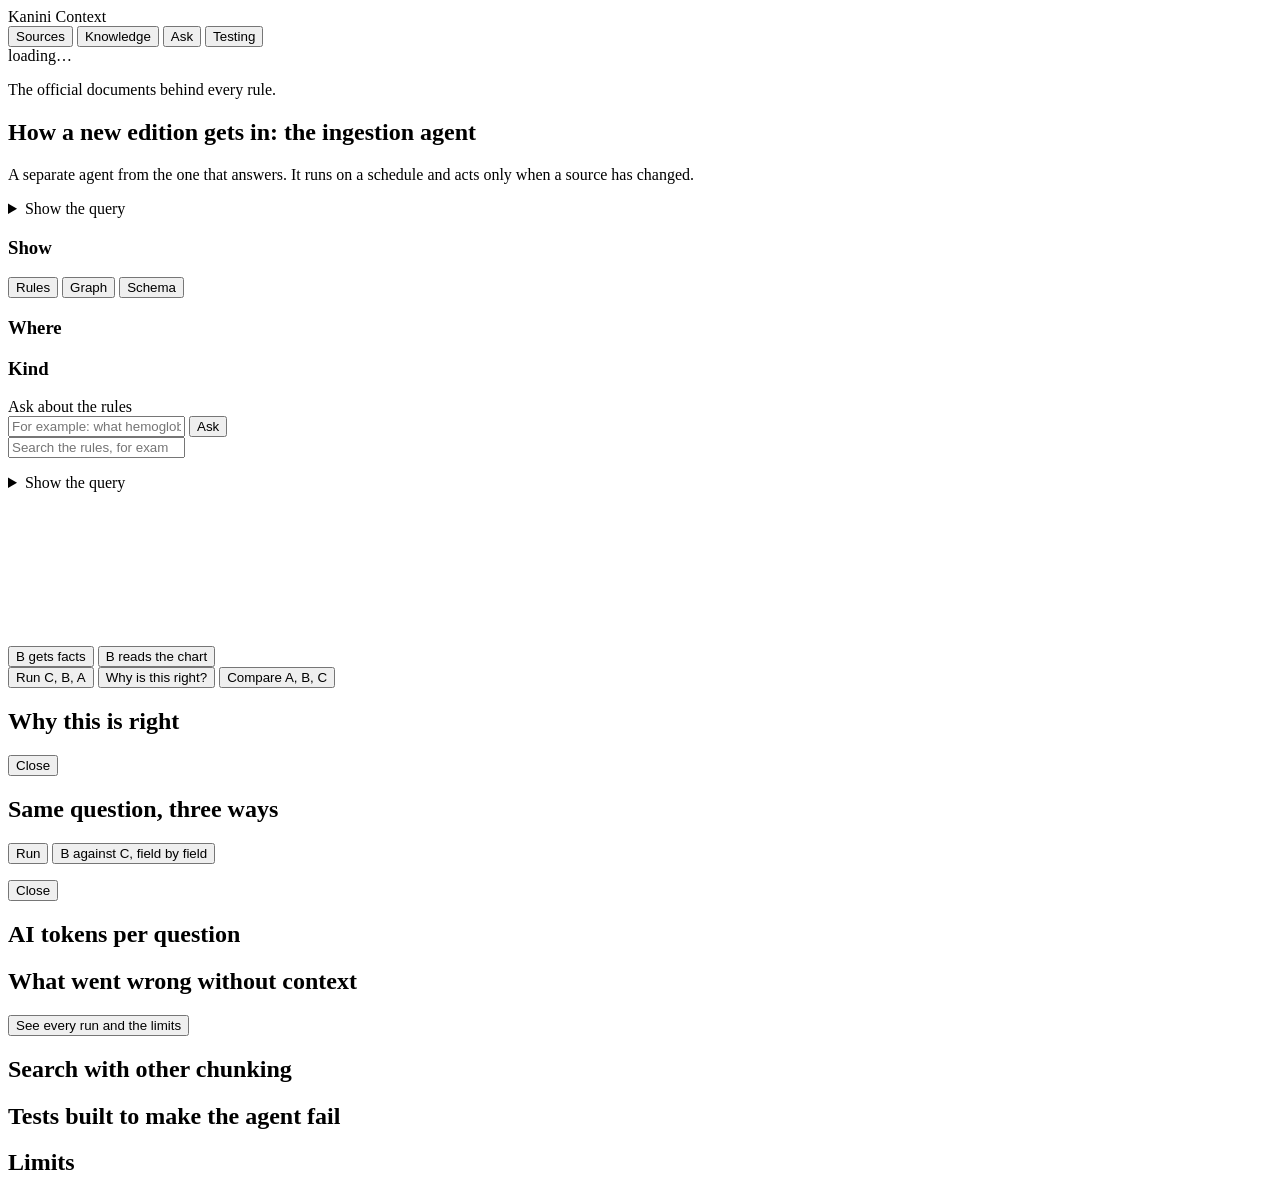
==== propel/dashboard/static/index.html @ 58a57e2c "Phase 2: raw chart mode, no-code fix, two reviewers, Ask about this rule; E1/E2 ready to run - Patie" ====
<!doctype html>
<html lang="en">
<head>
<meta charset="utf-8">
<meta name="viewport" content="width=device-width, initial-scale=1">
<title>Kanini Context · Dashboard</title>
<link rel="stylesheet" href="/static/app.css">
</head>
<body>
<div id="sky" aria-hidden="true"></div>
<div class="app">
  <header class="top">
    <div class="brand"><span class="logo" aria-hidden="true"></span><span class="name">Kanini Context</span></div>
    <nav class="pages" id="pages" aria-label="Pages">
      <button type="button" data-page="sources" aria-current="false">Sources</button>
      <button type="button" data-page="knowledge" aria-current="false">Knowledge</button>
      <button type="button" data-page="ask" aria-current="page">Ask</button>
      <button type="button" data-page="testing" aria-current="false">Testing</button>
    </nav>
    <div class="status" id="status">loading…</div>
  </header>

  <!-- Sources -->
  <section class="page scroll hidden" id="page-sources" aria-label="Sources">
    <p class="lede" id="src-lede">The official documents behind every rule.</p>
    <div class="groups" id="src-groups"></div>
    <div class="panel hidden" id="src-docs"></div>
    <div class="panel pipe">
      <h2>How a new edition gets in: the ingestion agent</h2>
      <p class="sub">A separate agent from the one that answers. It runs on a schedule and acts only when a source has changed.</p>
      <div class="arch" id="src-flow" role="img" aria-label="The ingestion agent, step by step"></div>
      <div class="qa" id="src-qa"></div>
    </div>
    <p class="cover" id="src-cover"></p>
    <details class="sql"><summary>Show the query</summary><pre id="src-sql"></pre></details>
  </section>

  <!-- Knowledge -->
  <section class="page hidden" id="page-knowledge" aria-label="Knowledge">
    <aside class="panel filters" aria-label="Filters">
      <div><h3>Show</h3><div class="chips" id="kn-show">
        <button type="button" data-k="rules" aria-pressed="true">Rules</button>
        <button type="button" data-k="graph" aria-pressed="false">Graph</button>
        <button type="button" data-k="schema" aria-pressed="false">Schema</button></div></div>
      <div id="kn-where-box"><h3>Where</h3><div class="chips" id="kn-where"></div></div>
      <div id="kn-kind-box"><h3>Kind</h3><div class="chips" id="kn-kind"></div></div>
    </aside>
    <div class="kn-main">
      <div class="kn-rules" id="kn-rules">
        <div class="kn-case hidden" id="kn-case"></div>
        <form class="panel kask" id="kn-ask" autocomplete="off">
          <label for="kn-q" id="kn-ask-label">Ask about the rules</label>
          <div class="kask-row"><input type="text" id="kn-q" placeholder="For example: what hemoglobin level is required?">
            <button type="submit" class="btn">Ask</button></div>
          <div class="kask-out" id="kn-answer" aria-live="polite"></div>
        </form>
        <input type="search" class="search" id="kn-search" placeholder='Search the rules, for example "eGFR" or "J0885"' aria-label="Search the rules">
        <p class="count" id="kn-count"></p>
        <div class="rulelist" id="kn-list"></div>
        <details class="sql"><summary>Show the query</summary><pre id="kn-sql"></pre></details>
      </div>
      <div class="panel kn-graph hidden" id="kn-graph"></div>
    </div>
  </section>

  <!-- Ask -->
  <section class="page" id="page-ask" aria-label="Ask">
    <nav class="cases" id="orders" aria-label="Cases"></nav>
    <div class="panel stage2">
      <div class="graph-wrap" id="ask-graph">
        <div class="graphbox" id="graphbox">
          <svg id="graph" role="img" aria-label="Knowledge graph of the release"></svg>
          <div class="tip hidden" id="tip"></div>
          <div class="legend" id="legend"></div>
        </div>
      </div>

      <section class="float answer" id="card" aria-label="The answer"></section>
      <section class="float three" id="answers" aria-label="Same question, three ways"></section>
      <section class="float detail hidden" id="detail" aria-label="Selected node"></section>

      <div class="float dock" role="toolbar" aria-label="Actions">
        <div class="seg chartmode" role="radiogroup" id="chart-mode" aria-label="What agent B is given">
          <button type="button" role="radio" aria-checked="true" data-m="facts" title="B is handed the patient's facts, ready to pass to the rules">B gets facts</button>
          <button type="button" role="radio" aria-checked="false" data-m="raw" title="B is handed the chart (labs, diagnoses, notes) and builds the facts itself">B reads the chart</button>
        </div>
        <button type="button" class="btn" id="run-race">Run C, B, A</button>
        <button type="button" class="btn ghost" id="open-why" aria-expanded="false">Why is this right?</button>
        <button type="button" class="btn ghost" id="open-cmp" aria-expanded="false">Compare A, B, C</button>
      </div>

      <section class="drawer hidden" id="why-drawer" aria-label="Why this is right">
        <div class="grip grip-v" id="why-grip" role="separator" aria-orientation="vertical" aria-label="Resize the panel: drag, or use the left and right arrow keys" tabindex="0"></div>
        <header><h2>Why this is right</h2><button type="button" class="x" data-close="why" aria-label="Close">Close</button></header>
        <div class="drawer-body" id="why"></div>
      </section>

      <section class="sheet hidden" id="cmp-sheet" aria-label="Compare A, B, C">
        <div class="grip grip-h" id="cmp-grip" role="separator" aria-orientation="horizontal" aria-label="Resize the panel: drag, or use the up and down arrow keys" tabindex="0"></div>
        <header>
          <h2>Same question, three ways</h2>
          <div class="seg" role="tablist" id="cmp-tabs">
            <button type="button" role="tab" aria-selected="true" data-t="lanes">Run</button>
            <button type="button" role="tab" aria-selected="false" data-t="match">B against C, field by field</button>
          </div>
          <ol class="trace" id="trace" aria-label="Agent steps"></ol>
          <button type="button" class="x" data-close="cmp" aria-label="Close">Close</button>
        </header>
        <div class="lanes" id="lanes"></div>
        <div class="match hidden" id="match"></div>
        <div class="log" id="log"></div>
      </section>
    </div>
  </section>

  <!-- Testing -->
  <section class="page scroll hidden" id="page-testing" aria-label="Testing">
    <div class="scores" id="t-scores"></div>
    <div class="t-row">
      <div class="panel t-bars"><h2>AI tokens per question</h2><div id="t-bars"></div></div>
      <div class="panel t-fails"><h2>What went wrong without context</h2><div id="t-fails"></div>
        <button type="button" class="more" id="t-more" aria-expanded="false">See every run and the limits</button></div>
    </div>
    <div class="t-all hidden" id="t-all">
      <div class="panel"><div class="testing" id="testing" aria-label="Every run"></div></div>
      <div class="t-row">
        <div class="panel"><h2>Search with other chunking</h2><div id="t-e1"></div></div>
        <div class="panel"><h2>Tests built to make the agent fail</h2><div id="t-e2"></div></div>
      </div>
      <div class="panel"><h2>Limits</h2><ul class="limits" id="t-limits"></ul></div>
    </div>
  </section>
</div>
<script src="/static/vendor/d3.min.js"></script>
<script src="/static/app.js"></script>
</body>
</html>
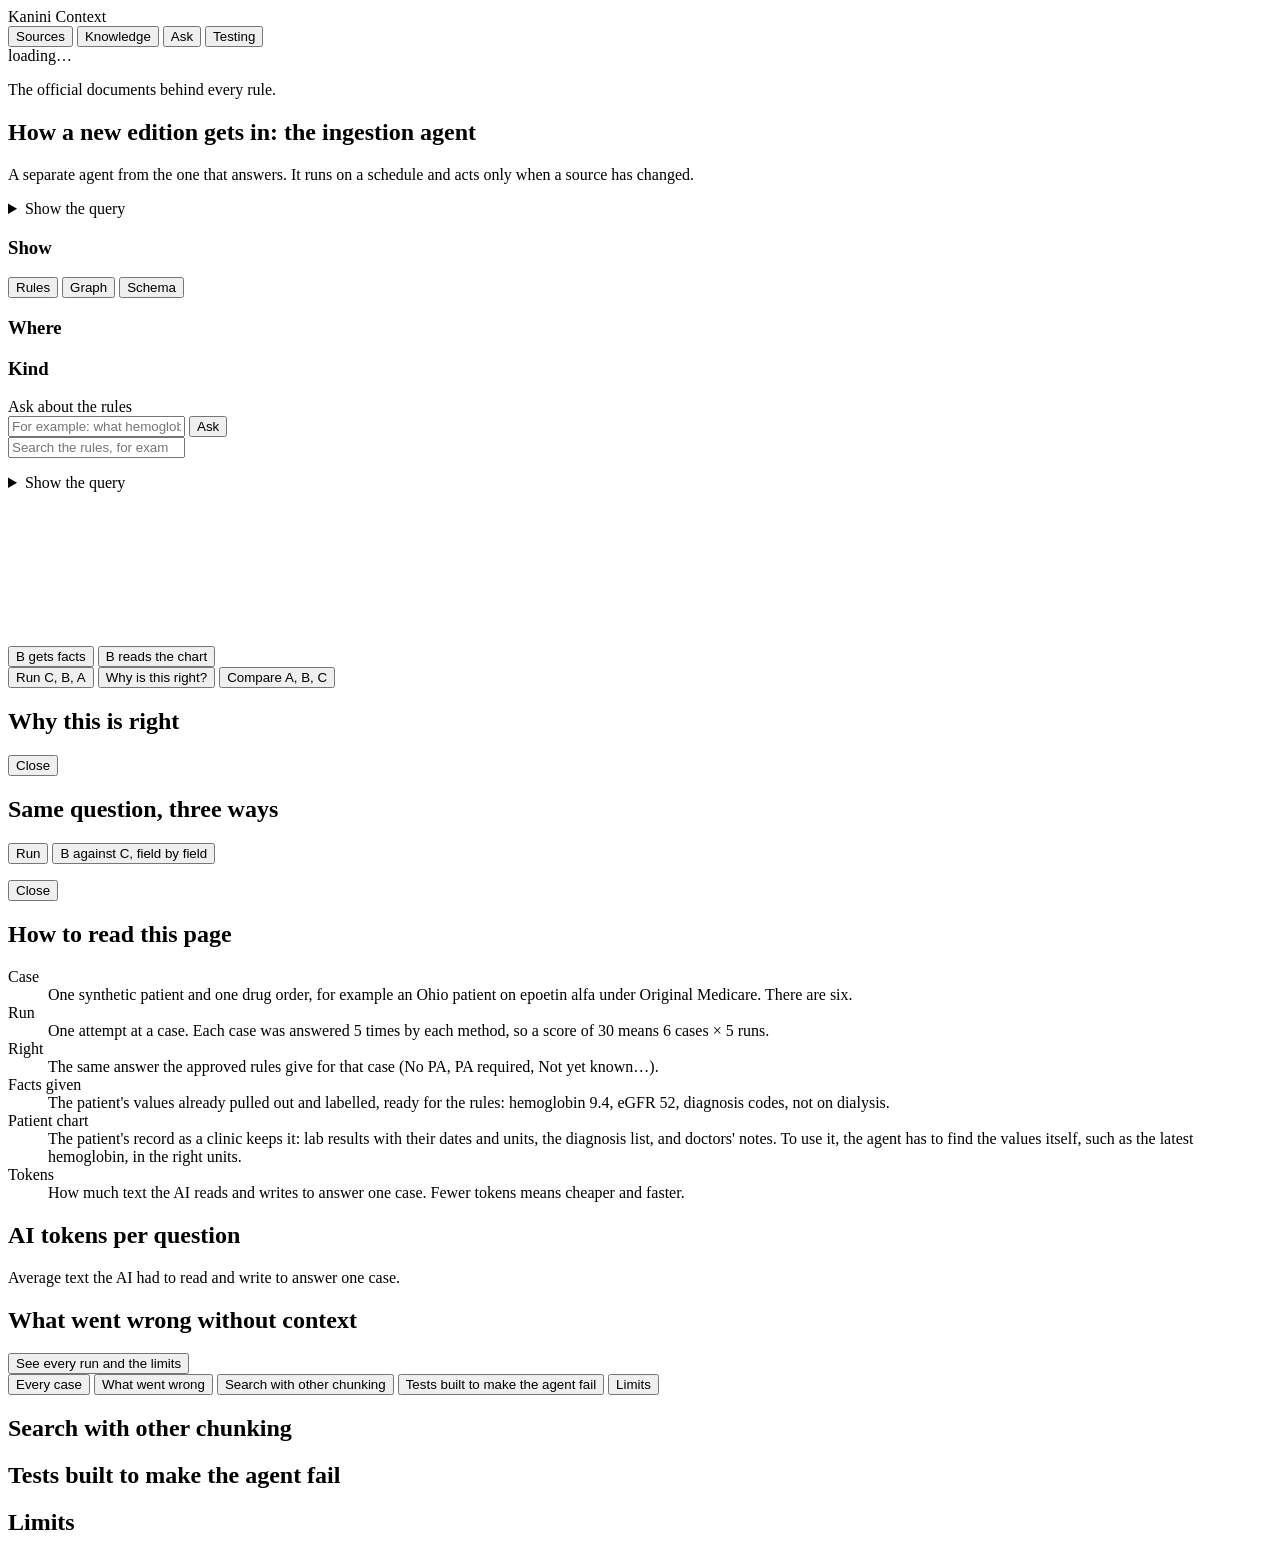
==== commit 7dbe7093: "Testing page organised: a key to every term, tabs for the details, cases that open one at a time, on" ====
--- a/propel/dashboard/static/index.html
+++ b/propel/dashboard/static/index.html
@@ -116,18 +116,35 @@
   <!-- Testing -->
   <section class="page scroll hidden" id="page-testing" aria-label="Testing">
     <div class="scores" id="t-scores"></div>
+    <div class="panel t-key" aria-label="How to read this page">
+      <h2>How to read this page</h2>
+      <dl>
+        <div><dt>Case</dt><dd>One synthetic patient and one drug order, for example an Ohio patient on epoetin alfa under Original Medicare. There are six.</dd></div>
+        <div><dt>Run</dt><dd>One attempt at a case. Each case was answered 5 times by each method, so a score of 30 means 6 cases × 5 runs.</dd></div>
+        <div><dt>Right</dt><dd>The same answer the approved rules give for that case (No PA, PA required, Not yet known…).</dd></div>
+        <div><dt>Facts given</dt><dd>The patient's values already pulled out and labelled, ready for the rules: hemoglobin 9.4, eGFR 52, diagnosis codes, not on dialysis.</dd></div>
+        <div><dt>Patient chart</dt><dd>The patient's record as a clinic keeps it: lab results with their dates and units, the diagnosis list, and doctors' notes. To use it, the agent has to find the values itself, such as the latest hemoglobin, in the right units.</dd></div>
+        <div><dt>Tokens</dt><dd>How much text the AI reads and writes to answer one case. Fewer tokens means cheaper and faster.</dd></div>
+      </dl>
+    </div>
     <div class="t-row">
-      <div class="panel t-bars"><h2>AI tokens per question</h2><div id="t-bars"></div></div>
+      <div class="panel t-bars"><h2>AI tokens per question</h2><p class="sub">Average text the AI had to read and write to answer one case.</p><div id="t-bars"></div></div>
       <div class="panel t-fails"><h2>What went wrong without context</h2><div id="t-fails"></div>
         <button type="button" class="more" id="t-more" aria-expanded="false">See every run and the limits</button></div>
     </div>
     <div class="t-all hidden" id="t-all">
-      <div class="panel"><div class="testing" id="testing" aria-label="Every run"></div></div>
-      <div class="t-row">
-        <div class="panel"><h2>Search with other chunking</h2><div id="t-e1"></div></div>
-        <div class="panel"><h2>Tests built to make the agent fail</h2><div id="t-e2"></div></div>
+      <div class="seg t-tabs" role="tablist" id="t-tabs" aria-label="Details">
+        <button type="button" role="tab" aria-selected="true" data-t="cases">Every case</button>
+        <button type="button" role="tab" aria-selected="false" data-t="wrong">What went wrong</button>
+        <button type="button" role="tab" aria-selected="false" data-t="e1">Search with other chunking</button>
+        <button type="button" role="tab" aria-selected="false" data-t="e2">Tests built to make the agent fail</button>
+        <button type="button" role="tab" aria-selected="false" data-t="limits">Limits</button>
       </div>
-      <div class="panel"><h2>Limits</h2><ul class="limits" id="t-limits"></ul></div>
+      <div class="panel t-pane" id="tp-cases"><div class="testing" id="testing" aria-label="Every case"></div></div>
+      <div class="panel t-pane hidden" id="tp-wrong"><div id="t-wrong"></div></div>
+      <div class="panel t-pane hidden" id="tp-e1"><h2>Search with other chunking</h2><div id="t-e1"></div></div>
+      <div class="panel t-pane hidden" id="tp-e2"><h2>Tests built to make the agent fail</h2><div id="t-e2"></div></div>
+      <div class="panel t-pane hidden" id="tp-limits"><h2>Limits</h2><ul class="limits" id="t-limits"></ul></div>
     </div>
   </section>
 </div>
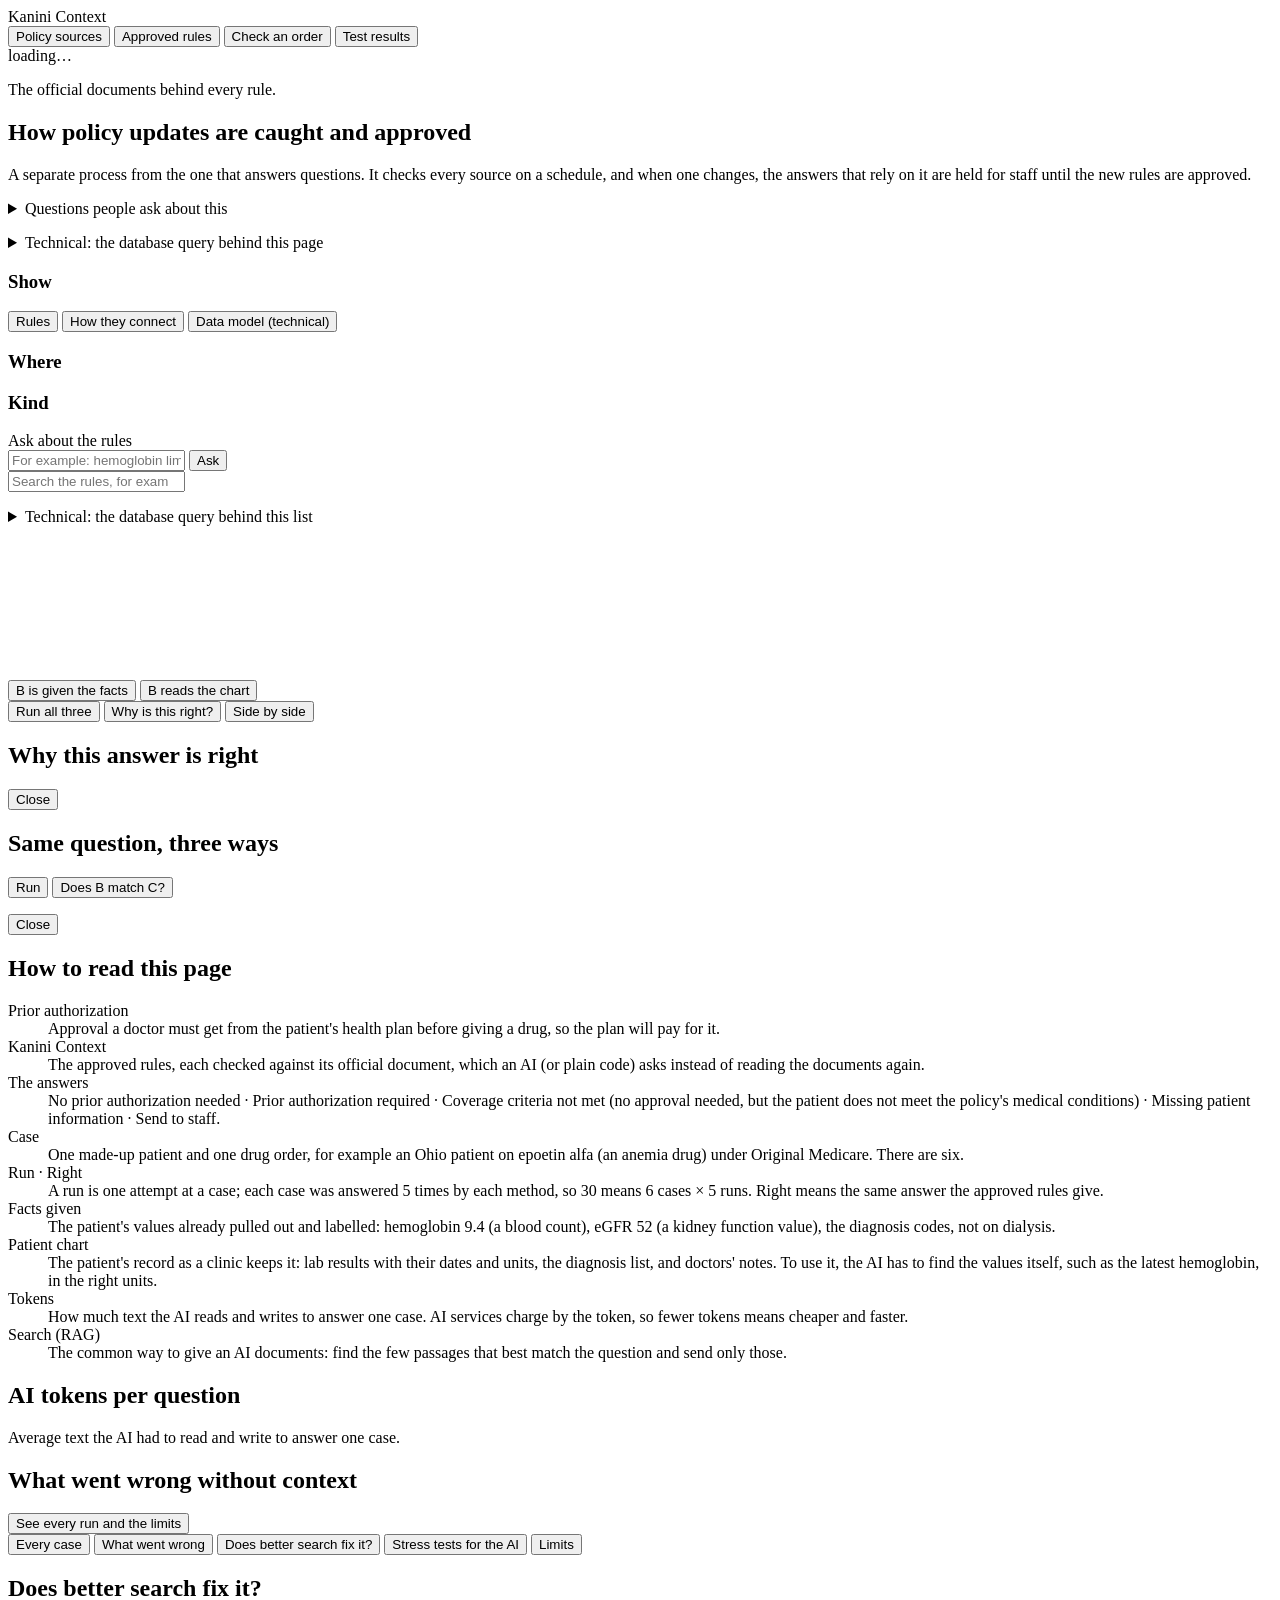
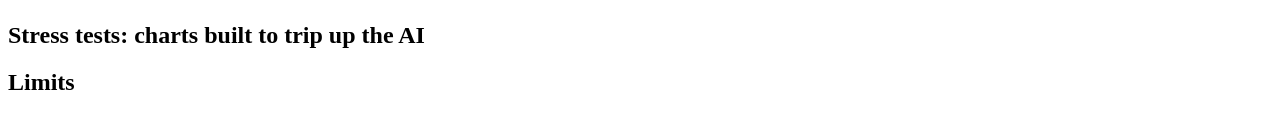
==== commit 91b12a53: "Dashboard in plain words for non-technical viewers - Pages: Policy sources, Approved rules, Check an" ====
--- a/propel/dashboard/static/index.html
+++ b/propel/dashboard/static/index.html
@@ -12,10 +12,10 @@
   <header class="top">
     <div class="brand"><span class="logo" aria-hidden="true"></span><span class="name">Kanini Context</span></div>
     <nav class="pages" id="pages" aria-label="Pages">
-      <button type="button" data-page="sources" aria-current="false">Sources</button>
-      <button type="button" data-page="knowledge" aria-current="false">Knowledge</button>
-      <button type="button" data-page="ask" aria-current="page">Ask</button>
-      <button type="button" data-page="testing" aria-current="false">Testing</button>
+      <button type="button" data-page="sources" aria-current="false">Policy sources</button>
+      <button type="button" data-page="knowledge" aria-current="false">Approved rules</button>
+      <button type="button" data-page="ask" aria-current="page">Check an order</button>
+      <button type="button" data-page="testing" aria-current="false">Test results</button>
     </nav>
     <div class="status" id="status">loading…</div>
   </header>
@@ -26,13 +26,13 @@
     <div class="groups" id="src-groups"></div>
     <div class="panel hidden" id="src-docs"></div>
     <div class="panel pipe">
-      <h2>How a new edition gets in: the ingestion agent</h2>
-      <p class="sub">A separate agent from the one that answers. It runs on a schedule and acts only when a source has changed.</p>
+      <h2>How policy updates are caught and approved</h2>
+      <p class="sub">A separate process from the one that answers questions. It checks every source on a schedule, and when one changes, the answers that rely on it are held for staff until the new rules are approved.</p>
       <div class="arch" id="src-flow" role="img" aria-label="The ingestion agent, step by step"></div>
-      <div class="qa" id="src-qa"></div>
+      <details class="qa-d"><summary>Questions people ask about this</summary><div class="qa" id="src-qa"></div></details>
     </div>
     <p class="cover" id="src-cover"></p>
-    <details class="sql"><summary>Show the query</summary><pre id="src-sql"></pre></details>
+    <details class="sql"><summary>Technical: the database query behind this page</summary><pre id="src-sql"></pre></details>
   </section>
 
   <!-- Knowledge -->
@@ -40,8 +40,8 @@
     <aside class="panel filters" aria-label="Filters">
       <div><h3>Show</h3><div class="chips" id="kn-show">
         <button type="button" data-k="rules" aria-pressed="true">Rules</button>
-        <button type="button" data-k="graph" aria-pressed="false">Graph</button>
-        <button type="button" data-k="schema" aria-pressed="false">Schema</button></div></div>
+        <button type="button" data-k="graph" aria-pressed="false">How they connect</button>
+        <button type="button" data-k="schema" aria-pressed="false">Data model (technical)</button></div></div>
       <div id="kn-where-box"><h3>Where</h3><div class="chips" id="kn-where"></div></div>
       <div id="kn-kind-box"><h3>Kind</h3><div class="chips" id="kn-kind"></div></div>
     </aside>
@@ -50,14 +50,14 @@
         <div class="kn-case hidden" id="kn-case"></div>
         <form class="panel kask" id="kn-ask" autocomplete="off">
           <label for="kn-q" id="kn-ask-label">Ask about the rules</label>
-          <div class="kask-row"><input type="text" id="kn-q" placeholder="For example: what hemoglobin level is required?">
+          <div class="kask-row"><input type="text" id="kn-q" placeholder="For example: hemoglobin limit, eGFR, dialysis, Injectafer">
             <button type="submit" class="btn">Ask</button></div>
           <div class="kask-out" id="kn-answer" aria-live="polite"></div>
         </form>
         <input type="search" class="search" id="kn-search" placeholder='Search the rules, for example "eGFR" or "J0885"' aria-label="Search the rules">
         <p class="count" id="kn-count"></p>
         <div class="rulelist" id="kn-list"></div>
-        <details class="sql"><summary>Show the query</summary><pre id="kn-sql"></pre></details>
+        <details class="sql"><summary>Technical: the database query behind this list</summary><pre id="kn-sql"></pre></details>
       </div>
       <div class="panel kn-graph hidden" id="kn-graph"></div>
     </div>
@@ -81,17 +81,17 @@
 
       <div class="float dock" role="toolbar" aria-label="Actions">
         <div class="seg chartmode" role="radiogroup" id="chart-mode" aria-label="What agent B is given">
-          <button type="button" role="radio" aria-checked="true" data-m="facts" title="B is handed the patient's facts, ready to pass to the rules">B gets facts</button>
-          <button type="button" role="radio" aria-checked="false" data-m="raw" title="B is handed the chart (labs, diagnoses, notes) and builds the facts itself">B reads the chart</button>
+          <button type="button" role="radio" aria-checked="true" data-m="facts" title="B is handed the patient's values already pulled out: hemoglobin, eGFR, diagnoses">B is given the facts</button>
+          <button type="button" role="radio" aria-checked="false" data-m="raw" title="B is handed the patient chart (lab results, diagnoses, notes) and finds the values itself">B reads the chart</button>
         </div>
-        <button type="button" class="btn" id="run-race">Run C, B, A</button>
+        <button type="button" class="btn" id="run-race">Run all three</button>
         <button type="button" class="btn ghost" id="open-why" aria-expanded="false">Why is this right?</button>
-        <button type="button" class="btn ghost" id="open-cmp" aria-expanded="false">Compare A, B, C</button>
+        <button type="button" class="btn ghost" id="open-cmp" aria-expanded="false">Side by side</button>
       </div>
 
       <section class="drawer hidden" id="why-drawer" aria-label="Why this is right">
         <div class="grip grip-v" id="why-grip" role="separator" aria-orientation="vertical" aria-label="Resize the panel: drag, or use the left and right arrow keys" tabindex="0"></div>
-        <header><h2>Why this is right</h2><button type="button" class="x" data-close="why" aria-label="Close">Close</button></header>
+        <header><h2>Why this answer is right</h2><button type="button" class="x" data-close="why" aria-label="Close">Close</button></header>
         <div class="drawer-body" id="why"></div>
       </section>
 
@@ -101,7 +101,7 @@
           <h2>Same question, three ways</h2>
           <div class="seg" role="tablist" id="cmp-tabs">
             <button type="button" role="tab" aria-selected="true" data-t="lanes">Run</button>
-            <button type="button" role="tab" aria-selected="false" data-t="match">B against C, field by field</button>
+            <button type="button" role="tab" aria-selected="false" data-t="match">Does B match C?</button>
           </div>
           <ol class="trace" id="trace" aria-label="Agent steps"></ol>
           <button type="button" class="x" data-close="cmp" aria-label="Close">Close</button>
@@ -119,12 +119,15 @@
     <div class="panel t-key" aria-label="How to read this page">
       <h2>How to read this page</h2>
       <dl>
-        <div><dt>Case</dt><dd>One synthetic patient and one drug order, for example an Ohio patient on epoetin alfa under Original Medicare. There are six.</dd></div>
-        <div><dt>Run</dt><dd>One attempt at a case. Each case was answered 5 times by each method, so a score of 30 means 6 cases × 5 runs.</dd></div>
-        <div><dt>Right</dt><dd>The same answer the approved rules give for that case (No PA, PA required, Not yet known…).</dd></div>
-        <div><dt>Facts given</dt><dd>The patient's values already pulled out and labelled, ready for the rules: hemoglobin 9.4, eGFR 52, diagnosis codes, not on dialysis.</dd></div>
-        <div><dt>Patient chart</dt><dd>The patient's record as a clinic keeps it: lab results with their dates and units, the diagnosis list, and doctors' notes. To use it, the agent has to find the values itself, such as the latest hemoglobin, in the right units.</dd></div>
-        <div><dt>Tokens</dt><dd>How much text the AI reads and writes to answer one case. Fewer tokens means cheaper and faster.</dd></div>
+        <div><dt>Prior authorization</dt><dd>Approval a doctor must get from the patient's health plan before giving a drug, so the plan will pay for it.</dd></div>
+        <div><dt>Kanini Context</dt><dd>The approved rules, each checked against its official document, which an AI (or plain code) asks instead of reading the documents again.</dd></div>
+        <div><dt>The answers</dt><dd>No prior authorization needed · Prior authorization required · Coverage criteria not met (no approval needed, but the patient does not meet the policy's medical conditions) · Missing patient information · Send to staff.</dd></div>
+        <div><dt>Case</dt><dd>One made-up patient and one drug order, for example an Ohio patient on epoetin alfa (an anemia drug) under Original Medicare. There are six.</dd></div>
+        <div><dt>Run · Right</dt><dd>A run is one attempt at a case; each case was answered 5 times by each method, so 30 means 6 cases × 5 runs. Right means the same answer the approved rules give.</dd></div>
+        <div><dt>Facts given</dt><dd>The patient's values already pulled out and labelled: hemoglobin 9.4 (a blood count), eGFR 52 (a kidney function value), the diagnosis codes, not on dialysis.</dd></div>
+        <div><dt>Patient chart</dt><dd>The patient's record as a clinic keeps it: lab results with their dates and units, the diagnosis list, and doctors' notes. To use it, the AI has to find the values itself, such as the latest hemoglobin, in the right units.</dd></div>
+        <div><dt>Tokens</dt><dd>How much text the AI reads and writes to answer one case. AI services charge by the token, so fewer tokens means cheaper and faster.</dd></div>
+        <div><dt>Search (RAG)</dt><dd>The common way to give an AI documents: find the few passages that best match the question and send only those.</dd></div>
       </dl>
     </div>
     <div class="t-row">
@@ -136,14 +139,14 @@
       <div class="seg t-tabs" role="tablist" id="t-tabs" aria-label="Details">
         <button type="button" role="tab" aria-selected="true" data-t="cases">Every case</button>
         <button type="button" role="tab" aria-selected="false" data-t="wrong">What went wrong</button>
-        <button type="button" role="tab" aria-selected="false" data-t="e1">Search with other chunking</button>
-        <button type="button" role="tab" aria-selected="false" data-t="e2">Tests built to make the agent fail</button>
+        <button type="button" role="tab" aria-selected="false" data-t="e1">Does better search fix it?</button>
+        <button type="button" role="tab" aria-selected="false" data-t="e2">Stress tests for the AI</button>
         <button type="button" role="tab" aria-selected="false" data-t="limits">Limits</button>
       </div>
       <div class="panel t-pane" id="tp-cases"><div class="testing" id="testing" aria-label="Every case"></div></div>
       <div class="panel t-pane hidden" id="tp-wrong"><div id="t-wrong"></div></div>
-      <div class="panel t-pane hidden" id="tp-e1"><h2>Search with other chunking</h2><div id="t-e1"></div></div>
-      <div class="panel t-pane hidden" id="tp-e2"><h2>Tests built to make the agent fail</h2><div id="t-e2"></div></div>
+      <div class="panel t-pane hidden" id="tp-e1"><h2>Does better search fix it?</h2><div id="t-e1"></div></div>
+      <div class="panel t-pane hidden" id="tp-e2"><h2>Stress tests: charts built to trip up the AI</h2><div id="t-e2"></div></div>
       <div class="panel t-pane hidden" id="tp-limits"><h2>Limits</h2><ul class="limits" id="t-limits"></ul></div>
     </div>
   </section>
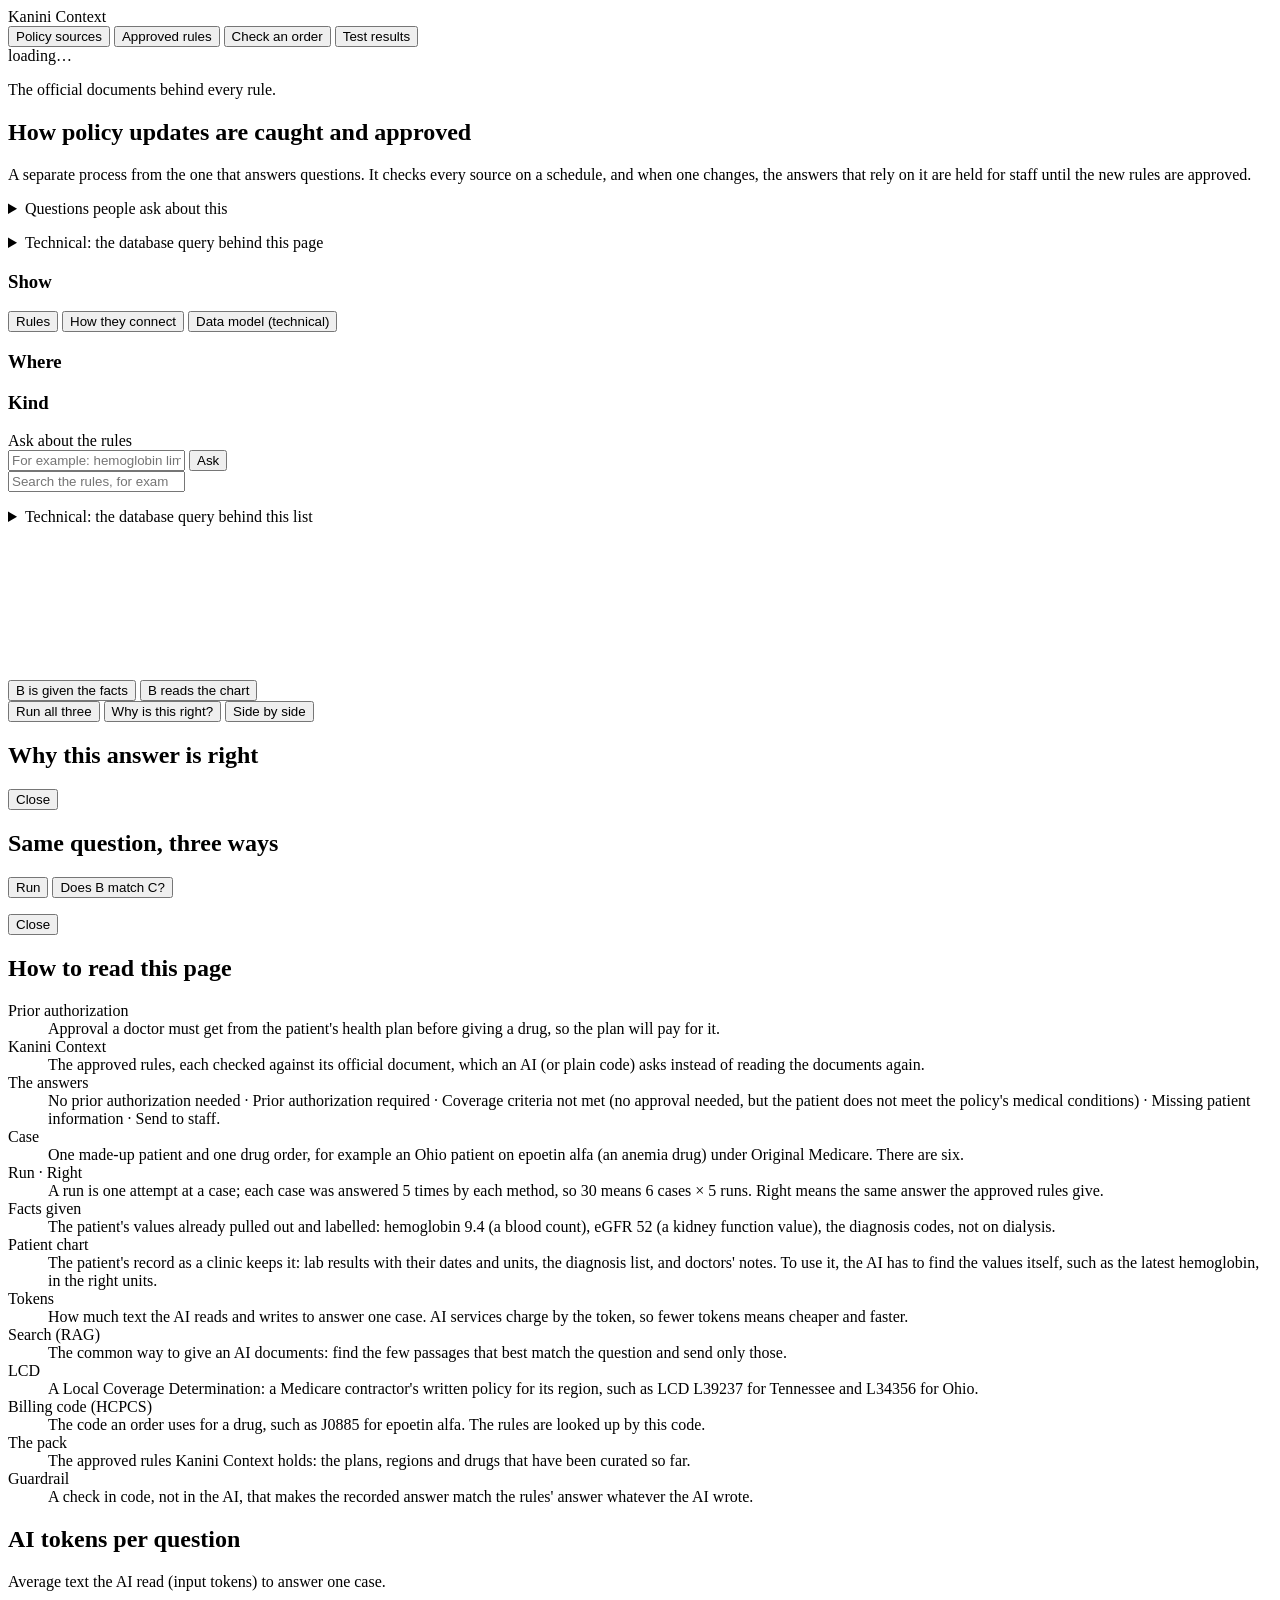
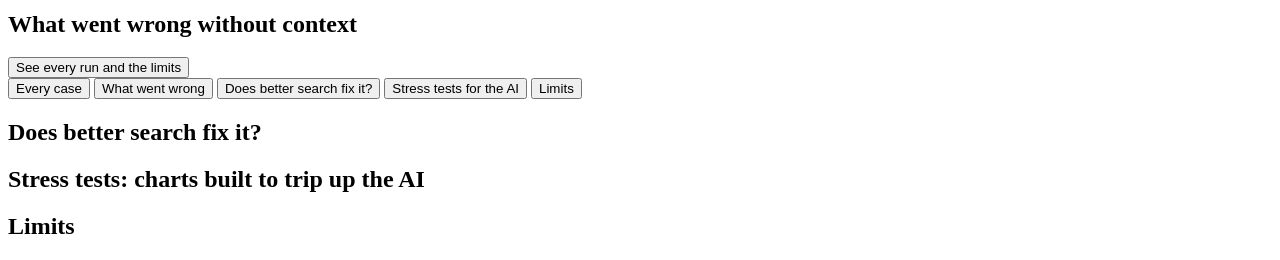
==== commit 488f4073: "Dashboard fixes from a full review - A run that cannot start, or whose stream closes, ends its lane " ====
--- a/propel/dashboard/static/index.html
+++ b/propel/dashboard/static/index.html
@@ -128,10 +128,14 @@
         <div><dt>Patient chart</dt><dd>The patient's record as a clinic keeps it: lab results with their dates and units, the diagnosis list, and doctors' notes. To use it, the AI has to find the values itself, such as the latest hemoglobin, in the right units.</dd></div>
         <div><dt>Tokens</dt><dd>How much text the AI reads and writes to answer one case. AI services charge by the token, so fewer tokens means cheaper and faster.</dd></div>
         <div><dt>Search (RAG)</dt><dd>The common way to give an AI documents: find the few passages that best match the question and send only those.</dd></div>
+        <div><dt>LCD</dt><dd>A Local Coverage Determination: a Medicare contractor's written policy for its region, such as LCD L39237 for Tennessee and L34356 for Ohio.</dd></div>
+        <div><dt>Billing code (HCPCS)</dt><dd>The code an order uses for a drug, such as J0885 for epoetin alfa. The rules are looked up by this code.</dd></div>
+        <div><dt>The pack</dt><dd>The approved rules Kanini Context holds: the plans, regions and drugs that have been curated so far.</dd></div>
+        <div><dt>Guardrail</dt><dd>A check in code, not in the AI, that makes the recorded answer match the rules' answer whatever the AI wrote.</dd></div>
       </dl>
     </div>
     <div class="t-row">
-      <div class="panel t-bars"><h2>AI tokens per question</h2><p class="sub">Average text the AI had to read and write to answer one case.</p><div id="t-bars"></div></div>
+      <div class="panel t-bars"><h2>AI tokens per question</h2><p class="sub">Average text the AI read (input tokens) to answer one case.</p><div id="t-bars"></div></div>
       <div class="panel t-fails"><h2>What went wrong without context</h2><div id="t-fails"></div>
         <button type="button" class="more" id="t-more" aria-expanded="false">See every run and the limits</button></div>
     </div>
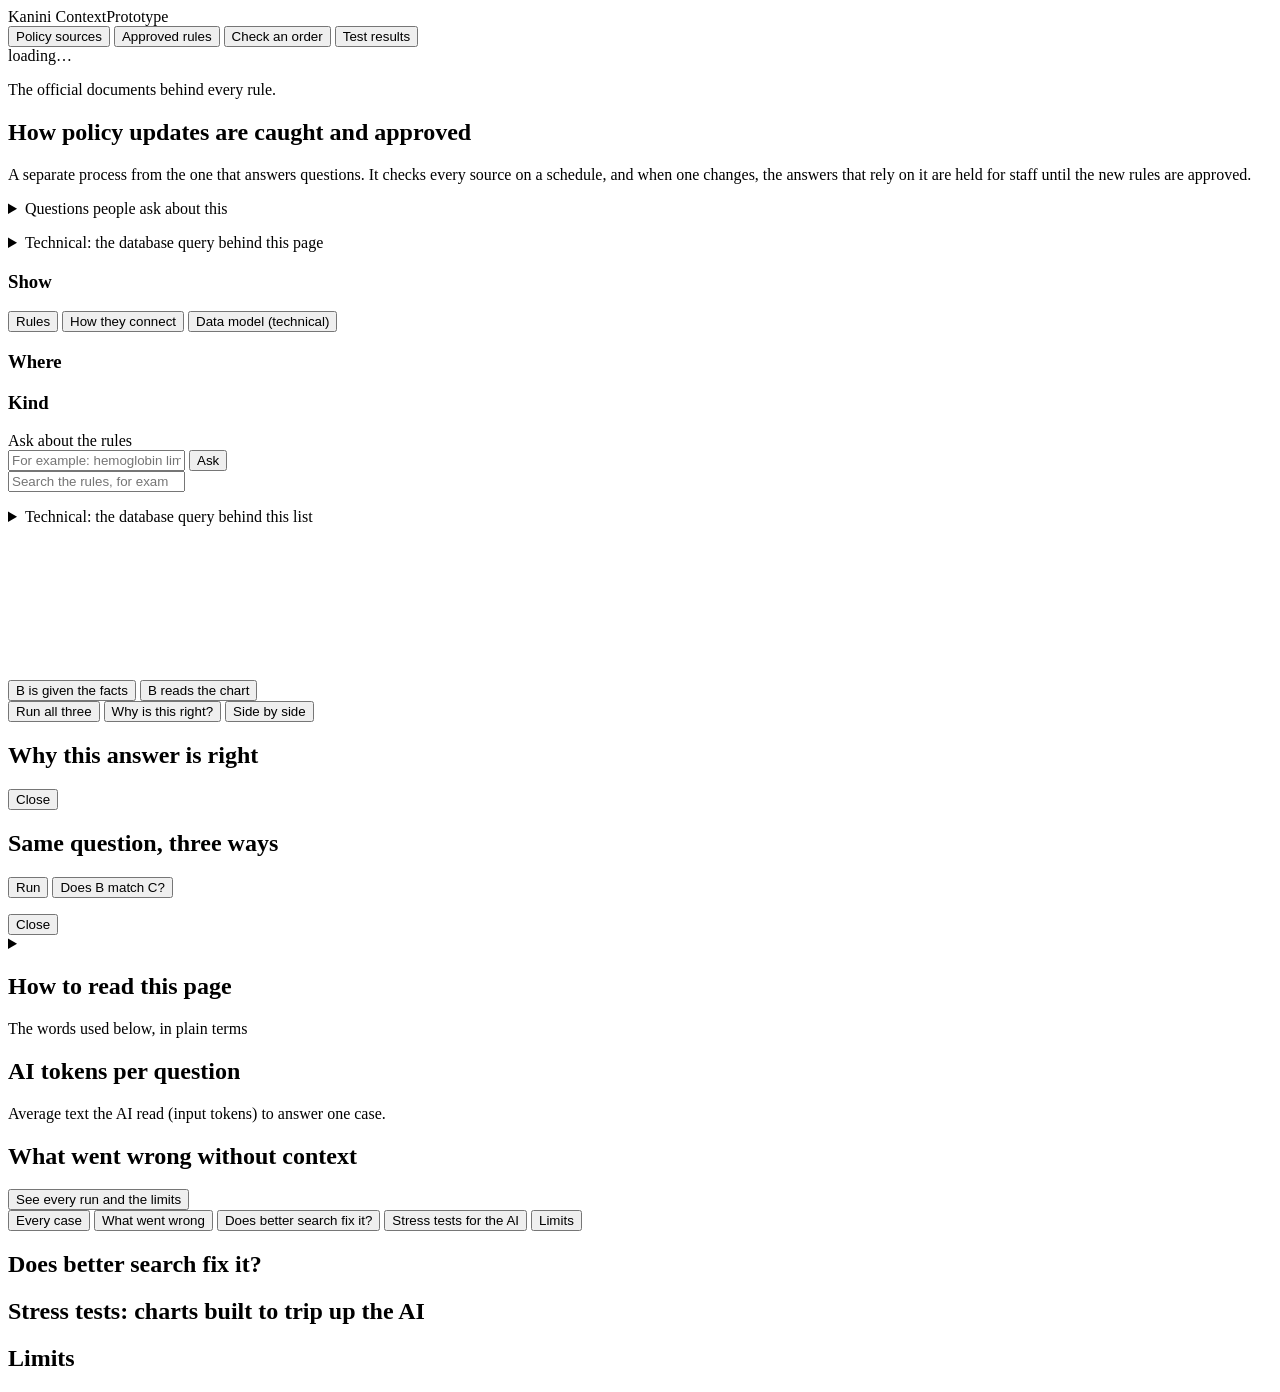
==== commit aa09bc1f: "Dashboard: the case stays on screen, B matches C said directly, and other demo improvements - Check " ====
--- a/propel/dashboard/static/index.html
+++ b/propel/dashboard/static/index.html
@@ -10,7 +10,7 @@
 <div id="sky" aria-hidden="true"></div>
 <div class="app">
   <header class="top">
-    <div class="brand"><span class="logo" aria-hidden="true"></span><span class="name">Kanini Context</span></div>
+    <div class="brand"><span class="logo" aria-hidden="true"></span><span class="name">Kanini Context</span><span class="proto" title="A working prototype with made-up patients. Not for clinical or payer decisions.">Prototype</span></div>
     <nav class="pages" id="pages" aria-label="Pages">
       <button type="button" data-page="sources" aria-current="false">Policy sources</button>
       <button type="button" data-page="knowledge" aria-current="false">Approved rules</button>
@@ -66,6 +66,7 @@
   <!-- Ask -->
   <section class="page" id="page-ask" aria-label="Ask">
     <nav class="cases" id="orders" aria-label="Cases"></nav>
+    <div class="caseline" id="caseline" aria-live="polite"></div>
     <div class="panel stage2">
       <div class="graph-wrap" id="ask-graph">
         <div class="graphbox" id="graphbox">
@@ -116,8 +117,8 @@
   <!-- Testing -->
   <section class="page scroll hidden" id="page-testing" aria-label="Testing">
     <div class="scores" id="t-scores"></div>
-    <div class="panel t-key" aria-label="How to read this page">
-      <h2>How to read this page</h2>
+    <details class="panel t-key" id="t-key">
+      <summary><h2>How to read this page</h2><span>The words used below, in plain terms</span></summary>
       <dl>
         <div><dt>Prior authorization</dt><dd>Approval a doctor must get from the patient's health plan before giving a drug, so the plan will pay for it.</dd></div>
         <div><dt>Kanini Context</dt><dd>The approved rules, each checked against its official document, which an AI (or plain code) asks instead of reading the documents again.</dd></div>
@@ -133,7 +134,7 @@
         <div><dt>The pack</dt><dd>The approved rules Kanini Context holds: the plans, regions and drugs that have been curated so far.</dd></div>
         <div><dt>Guardrail</dt><dd>A check in code, not in the AI, that makes the recorded answer match the rules' answer whatever the AI wrote.</dd></div>
       </dl>
-    </div>
+    </details>
     <div class="t-row">
       <div class="panel t-bars"><h2>AI tokens per question</h2><p class="sub">Average text the AI read (input tokens) to answer one case.</p><div id="t-bars"></div></div>
       <div class="panel t-fails"><h2>What went wrong without context</h2><div id="t-fails"></div>
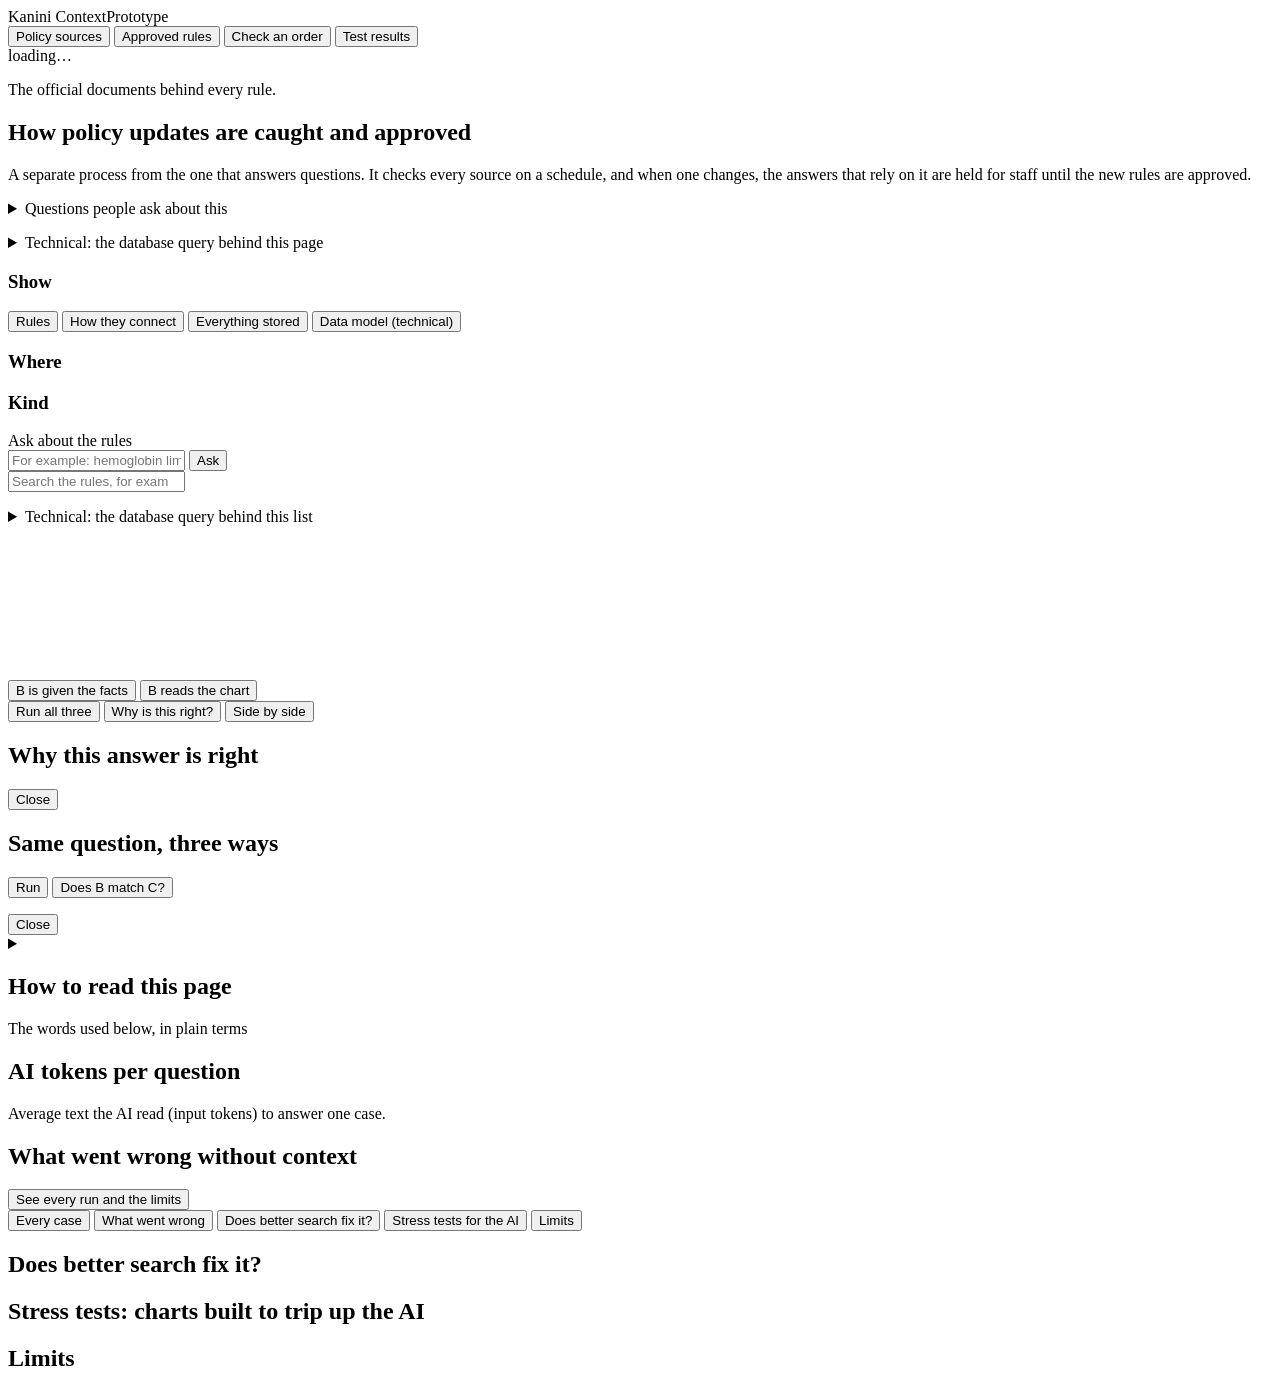
==== commit b1cedcd6: "Approved rules: 'Everything stored' Every view over the stored knowledge (documents, rules, where ea" ====
--- a/propel/dashboard/static/index.html
+++ b/propel/dashboard/static/index.html
@@ -41,6 +41,7 @@
       <div><h3>Show</h3><div class="chips" id="kn-show">
         <button type="button" data-k="rules" aria-pressed="true">Rules</button>
         <button type="button" data-k="graph" aria-pressed="false">How they connect</button>
+        <button type="button" data-k="stored" aria-pressed="false">Everything stored</button>
         <button type="button" data-k="schema" aria-pressed="false">Data model (technical)</button></div></div>
       <div id="kn-where-box"><h3>Where</h3><div class="chips" id="kn-where"></div></div>
       <div id="kn-kind-box"><h3>Kind</h3><div class="chips" id="kn-kind"></div></div>
@@ -60,6 +61,7 @@
         <details class="sql"><summary>Technical: the database query behind this list</summary><pre id="kn-sql"></pre></details>
       </div>
       <div class="panel kn-graph hidden" id="kn-graph"></div>
+      <div class="panel kn-stored hidden" id="kn-stored" aria-label="Everything stored"></div>
     </div>
   </section>
 
@@ -76,7 +78,7 @@
         </div>
       </div>
 
-      <section class="float answer" id="card" aria-label="The answer"></section>
+      <section class="float answer" id="card" aria-label="The answer" aria-live="polite" aria-atomic="true"></section>
       <section class="float three" id="answers" aria-label="Same question, three ways"></section>
       <section class="float detail hidden" id="detail" aria-label="Selected node"></section>
 
@@ -100,15 +102,15 @@
         <div class="grip grip-h" id="cmp-grip" role="separator" aria-orientation="horizontal" aria-label="Resize the panel: drag, or use the up and down arrow keys" tabindex="0"></div>
         <header>
           <h2>Same question, three ways</h2>
-          <div class="seg" role="tablist" id="cmp-tabs">
-            <button type="button" role="tab" aria-selected="true" data-t="lanes">Run</button>
-            <button type="button" role="tab" aria-selected="false" data-t="match">Does B match C?</button>
+          <div class="seg" role="tablist" id="cmp-tabs" aria-label="Run or compare">
+            <button type="button" role="tab" aria-selected="true" data-t="lanes" aria-controls="lanes">Run</button>
+            <button type="button" role="tab" aria-selected="false" data-t="match" aria-controls="match">Does B match C?</button>
           </div>
           <ol class="trace" id="trace" aria-label="Agent steps"></ol>
           <button type="button" class="x" data-close="cmp" aria-label="Close">Close</button>
         </header>
-        <div class="lanes" id="lanes"></div>
-        <div class="match hidden" id="match"></div>
+        <div class="lanes" id="lanes" role="tabpanel"></div>
+        <div class="match hidden" id="match" role="tabpanel" tabindex="0"></div>
         <div class="log" id="log"></div>
       </section>
     </div>
@@ -123,6 +125,7 @@
         <div><dt>Prior authorization</dt><dd>Approval a doctor must get from the patient's health plan before giving a drug, so the plan will pay for it.</dd></div>
         <div><dt>Kanini Context</dt><dd>The approved rules, each checked against its official document, which an AI (or plain code) asks instead of reading the documents again.</dd></div>
         <div><dt>The answers</dt><dd>No prior authorization needed · Prior authorization required · Coverage criteria not met (no approval needed, but the patient does not meet the policy's medical conditions) · Missing patient information · Send to staff.</dd></div>
+        <div><dt>Ready to act on · Hold for staff review</dt><dd>Whether an answer can be used as it is, or a person must look first (for example because a source is out of date or a value is missing).</dd></div>
         <div><dt>Case</dt><dd>One made-up patient and one drug order, for example an Ohio patient on epoetin alfa (an anemia drug) under Original Medicare. There are six.</dd></div>
         <div><dt>Run · Right</dt><dd>A run is one attempt at a case; each case was answered 5 times by each method, so 30 means 6 cases × 5 runs. Right means the same answer the approved rules give.</dd></div>
         <div><dt>Facts given</dt><dd>The patient's values already pulled out and labelled: hemoglobin 9.4 (a blood count), eGFR 52 (a kidney function value), the diagnosis codes, not on dialysis.</dd></div>
@@ -142,17 +145,17 @@
     </div>
     <div class="t-all hidden" id="t-all">
       <div class="seg t-tabs" role="tablist" id="t-tabs" aria-label="Details">
-        <button type="button" role="tab" aria-selected="true" data-t="cases">Every case</button>
-        <button type="button" role="tab" aria-selected="false" data-t="wrong">What went wrong</button>
-        <button type="button" role="tab" aria-selected="false" data-t="e1">Does better search fix it?</button>
-        <button type="button" role="tab" aria-selected="false" data-t="e2">Stress tests for the AI</button>
-        <button type="button" role="tab" aria-selected="false" data-t="limits">Limits</button>
+        <button type="button" role="tab" aria-selected="true" data-t="cases" aria-controls="tp-cases">Every case</button>
+        <button type="button" role="tab" aria-selected="false" data-t="wrong" aria-controls="tp-wrong">What went wrong</button>
+        <button type="button" role="tab" aria-selected="false" data-t="e1" aria-controls="tp-e1">Does better search fix it?</button>
+        <button type="button" role="tab" aria-selected="false" data-t="e2" aria-controls="tp-e2">Stress tests for the AI</button>
+        <button type="button" role="tab" aria-selected="false" data-t="limits" aria-controls="tp-limits">Limits</button>
       </div>
-      <div class="panel t-pane" id="tp-cases"><div class="testing" id="testing" aria-label="Every case"></div></div>
-      <div class="panel t-pane hidden" id="tp-wrong"><div id="t-wrong"></div></div>
-      <div class="panel t-pane hidden" id="tp-e1"><h2>Does better search fix it?</h2><div id="t-e1"></div></div>
-      <div class="panel t-pane hidden" id="tp-e2"><h2>Stress tests: charts built to trip up the AI</h2><div id="t-e2"></div></div>
-      <div class="panel t-pane hidden" id="tp-limits"><h2>Limits</h2><ul class="limits" id="t-limits"></ul></div>
+      <div class="panel t-pane" id="tp-cases" role="tabpanel"><div class="testing" id="testing" aria-label="Every case"></div></div>
+      <div class="panel t-pane hidden" id="tp-wrong" role="tabpanel"><div id="t-wrong"></div></div>
+      <div class="panel t-pane hidden" id="tp-e1" role="tabpanel"><h2>Does better search fix it?</h2><div id="t-e1"></div></div>
+      <div class="panel t-pane hidden" id="tp-e2" role="tabpanel"><h2>Stress tests: charts built to trip up the AI</h2><div id="t-e2"></div></div>
+      <div class="panel t-pane hidden" id="tp-limits" role="tabpanel"><h2>Limits</h2><ul class="limits" id="t-limits"></ul></div>
     </div>
   </section>
 </div>
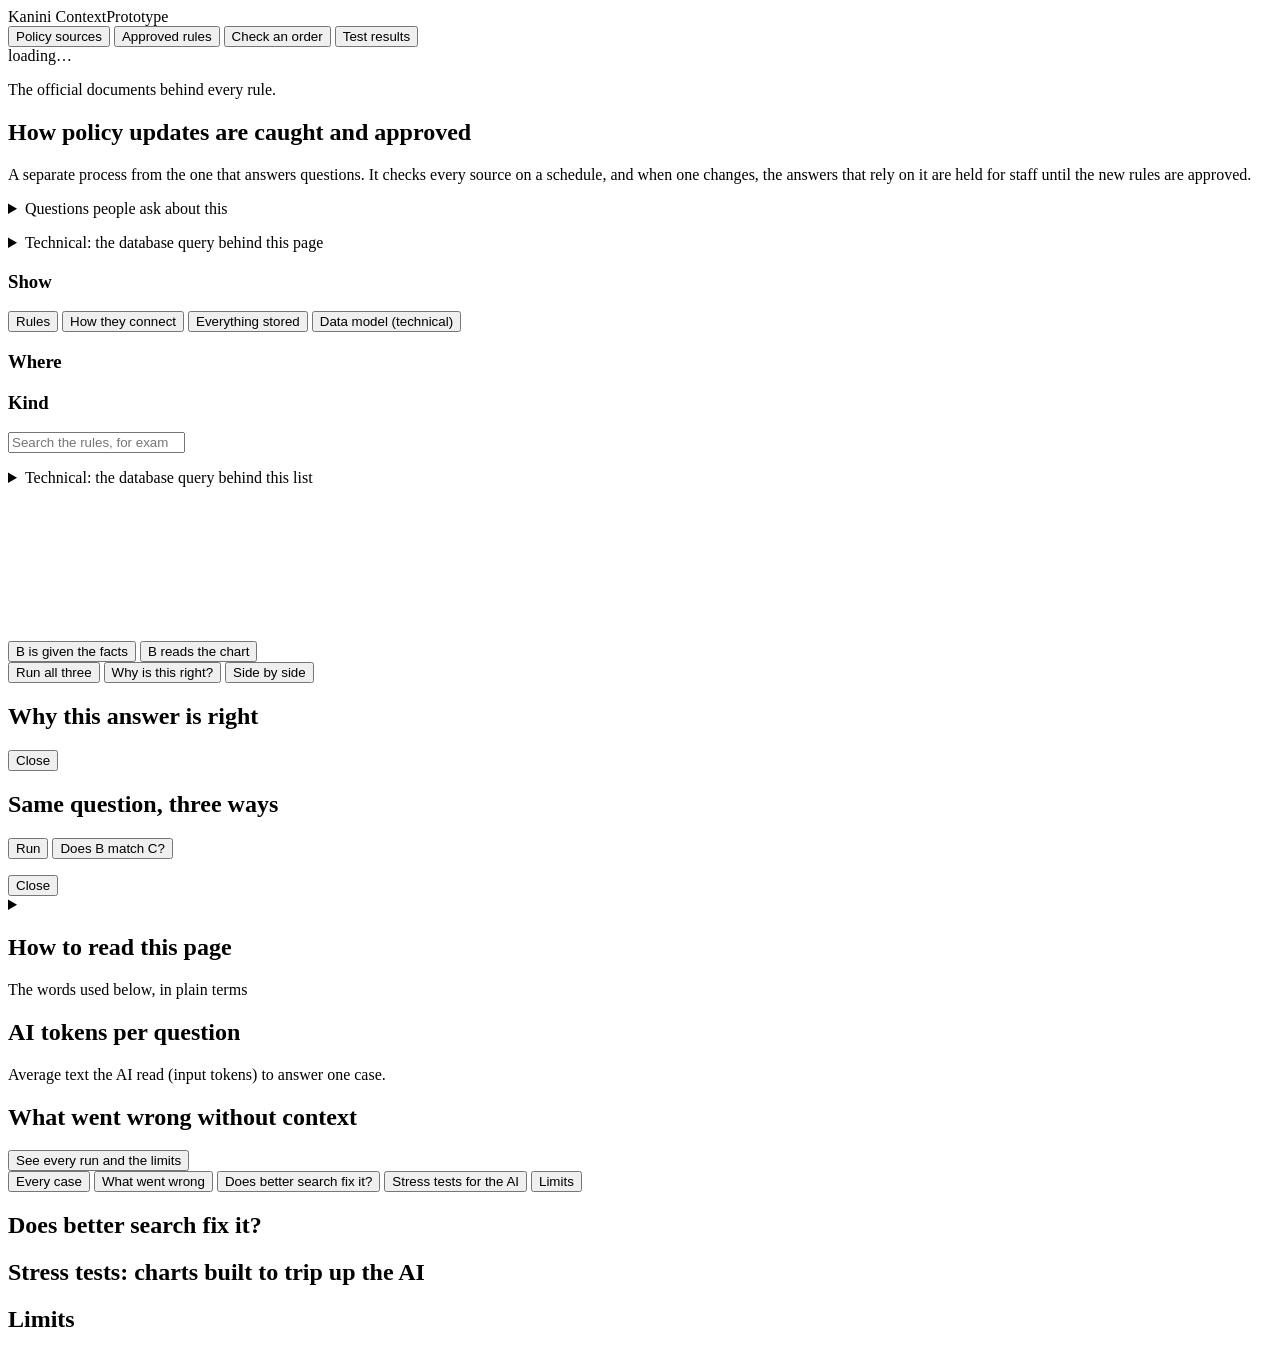
==== commit 6abd4157: "Approved rules: remove the question box The rule cards, 'Everything stored' and the stored rows behi" ====
--- a/propel/dashboard/static/index.html
+++ b/propel/dashboard/static/index.html
@@ -49,12 +49,6 @@
     <div class="kn-main">
       <div class="kn-rules" id="kn-rules">
         <div class="kn-case hidden" id="kn-case"></div>
-        <form class="panel kask" id="kn-ask" autocomplete="off">
-          <label for="kn-q" id="kn-ask-label">Ask about the rules</label>
-          <div class="kask-row"><input type="text" id="kn-q" placeholder="For example: hemoglobin limit, eGFR, dialysis, Injectafer">
-            <button type="submit" class="btn">Ask</button></div>
-          <div class="kask-out" id="kn-answer" aria-live="polite"></div>
-        </form>
         <input type="search" class="search" id="kn-search" placeholder='Search the rules, for example "eGFR" or "J0885"' aria-label="Search the rules">
         <p class="count" id="kn-count"></p>
         <div class="rulelist" id="kn-list"></div>
